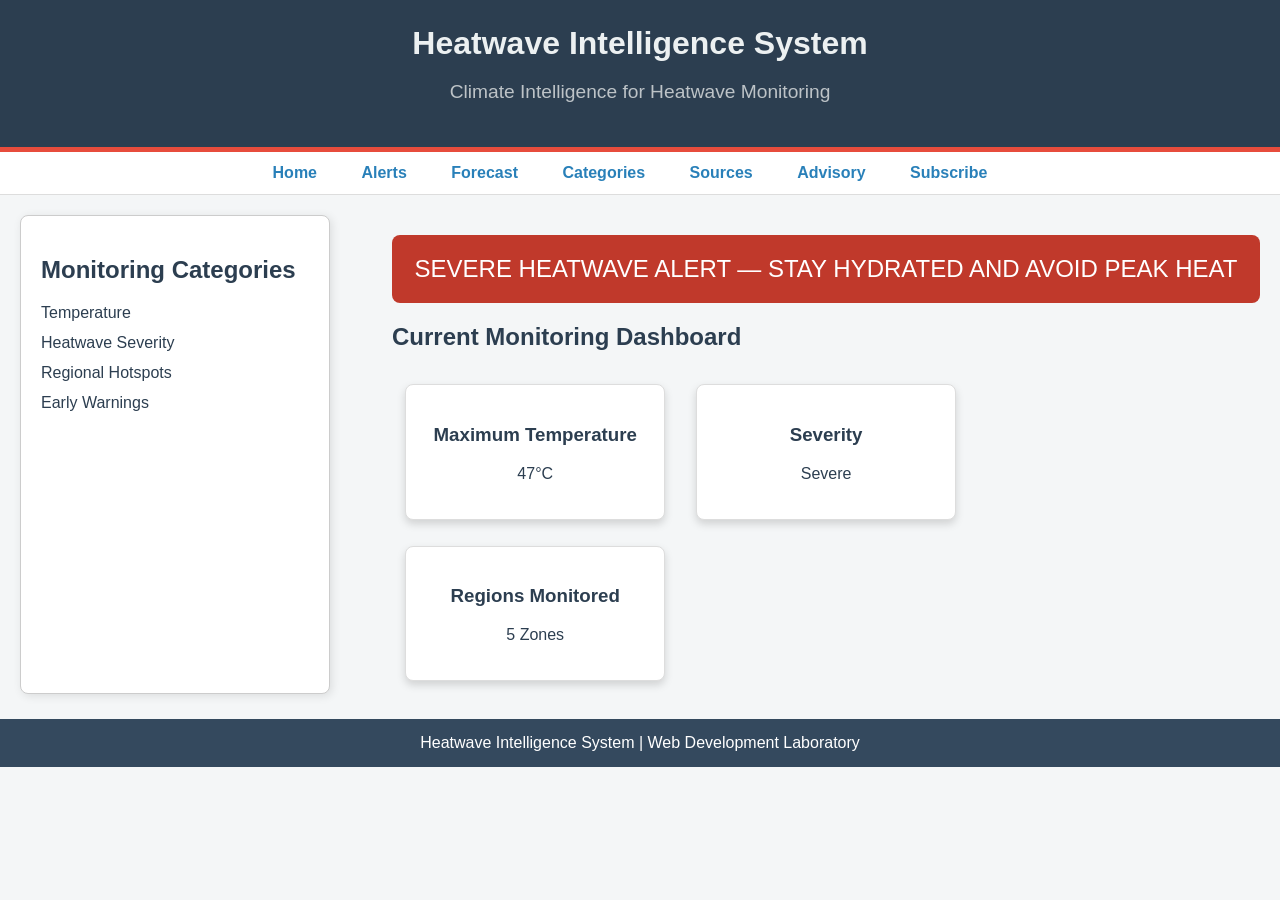
==== index.html @ 3a256659 "Initial case study website" ====
<!DOCTYPE html>
<html lang="en">
<head>
  <meta charset="UTF-8">
  <meta name="viewport" content="width=device-width, initial-scale=1.0">
  <title>Heatwave Intelligence System</title>
  <link rel="stylesheet" href="style.css">
</head>
<body>
<header style="background-color:#2c3e50; padding:25px; border-bottom:5px solid #e74c3c; text-align:center;">
  <h1 title="Climate intelligence portal for heatwave monitoring"
      style="color:#ecf0f1; margin:0;">Heatwave Intelligence System</h1>
  <p style="color:#bdc3c7; font-size:1.2em;">Climate Intelligence for Heatwave Monitoring</p>
</header>

<nav>
  <ul>
    <li><a href="index.html">Home</a></li>
    <li><a href="alerts.html">Alerts</a></li>
    <li><a href="forecast.html">Forecast</a></li>
    <li><a href="categories.html">Categories</a></li>
    <li><a href="sources.html">Sources</a></li>
    <li><a href="special-advisory.html">Advisory</a></li>
    <li><a href="subscribe.html">Subscribe</a></li>
  </ul>
</nav>

<main class="page-container">
  <aside class="sidebar">
    <h2>Monitoring Categories</h2>
    <ul>
      <li>Temperature</li>
      <li>Heatwave Severity</li>
      <li>Regional Hotspots</li>
      <li>Early Warnings</li>
    </ul>
  </aside>

  <section class="main-content-right">
    <div class="alert-box">SEVERE HEATWAVE ALERT — STAY HYDRATED AND AVOID PEAK HEAT</div>
    <h2>Current Monitoring Dashboard</h2>
    <div class="data-card">
      <h3>Maximum Temperature</h3>
      <p>47°C</p>
    </div>
    <div class="data-card">
      <h3>Severity</h3>
      <p>Severe</p>
    </div>
    <div class="data-card">
      <h3>Regions Monitored</h3>
      <p>5 Zones</p>
    </div>
  </section>
</main>

<footer>Heatwave Intelligence System | Web Development Laboratory</footer>
</body>
</html>
---- style.css ----
/* External CSS - Tasks 3, 4, 5, 9 and 10 */

* { box-sizing: border-box; }

body {
  font-family: Arial, sans-serif;
  background-color: #f4f6f7;
  color: #2c3e50;
  margin: 0;
}

h1, h2, h3 { color: #2c3e50; }

.site-header {
  background-color: #34495e;
  color: white;
  text-align: center;
  padding: 25px;
}

.site-header h1 { color: white; margin: 0 0 8px; }
.site-header p { color: #ecf0f1; }

nav {
  background: white;
  padding: 12px;
  border-bottom: 1px solid #ddd;
}

nav ul {
  list-style: none;
  padding: 0;
  margin: 0;
  text-align: center;
}

nav li {
  display: inline-block;
  margin-right: 20px;
}

nav a {
  text-decoration: none;
  color: #2980b9;
  font-weight: bold;
  padding: 10px;
}

nav a:hover {
  color: #e74c3c;
  text-decoration: underline;
}

.page-container {
  display: flex;
  justify-content: space-between;
  gap: 25px;
  margin: 20px;
}

.sidebar {
  width: 25%;
  border: 1px solid #ccc;
  box-shadow: 2px 2px 10px rgba(0,0,0,0.1);
  padding: 20px;
  border-radius: 8px;
  background-color: white;
}

.sidebar ul { list-style: none; padding: 0; }
.sidebar ul li {
  margin-bottom: 12px;
  transition: color 0.3s ease;
}
.sidebar ul li:hover { color: #e74c3c; }

.main-content-right { width: 70%; }

.content {
  width: 90%;
  max-width: 1100px;
  margin: 25px auto;
  min-height: 400px;
}

.data-card {
  display: inline-block;
  vertical-align: top;
  width: 30%;
  margin: 1.5%;
  padding: 20px;
  border: 1px solid #ddd;
  background-color: white;
  box-shadow: 0 4px 8px rgba(0,0,0,0.15);
  text-align: center;
  border-radius: 8px;
}

.alert-box {
  background-color: #c0392b;
  color: white;
  font-size: 1.5em;
  padding: 20px;
  text-align: center;
  margin: 20px 0;
  border-radius: 8px;
  animation: glowing 1.5s infinite alternate;
}

@keyframes glowing {
  from { box-shadow: 0 0 10px #c0392b; background-color: #c0392b; }
  to { box-shadow: 0 0 25px #ff7979; background-color: #e74c3c; }
}

.severity-card {
  background: white;
  border-left: 6px solid #e74c3c;
  padding: 25px;
  box-shadow: 0 3px 10px rgba(0,0,0,0.1);
}

table {
  border-collapse: collapse;
  width: 100%;
  margin: 20px 0;
  background-color: white;
}

th, td {
  border: 1px solid #bdc3c7;
  padding: 12px;
  text-align: center;
}

th { background-color: #2980b9; color: white; }
tr:nth-child(even) { background-color: #ecf0f1; }

form {
  max-width: 700px;
  margin: auto;
}

fieldset {
  border: 2px solid #2c3e50;
  border-radius: 8px;
  padding: 20px;
  background-color: white;
}

legend {
  font-weight: bold;
  color: #2980b9;
  font-size: 1.2em;
}

input[type="text"], input[type="email"], input[type="tel"], select {
  width: 100%;
  padding: 10px;
  margin: 10px 0 20px;
  border: 1px solid #ccc;
  border-radius: 4px;
}

input:focus, select:focus {
  border: 2px solid #2980b9;
  outline: none;
}

input[type="submit"], input[type="reset"] {
  color: white;
  padding: 10px 20px;
  border: none;
  border-radius: 5px;
  cursor: pointer;
  margin: 10px 5px 0 0;
}

input[type="submit"] { background-color: #27ae60; }
input[type="submit"]:hover { background-color: #2ecc71; }
input[type="reset"] { background-color: #7f8c8d; }

footer {
  background-color: #34495e;
  color: white;
  text-align: center;
  padding: 15px;
  margin-top: 25px;
}

@media (max-width: 768px) {
  .page-container { flex-direction: column; }
  .sidebar, .main-content-right { width: 100%; }
  .data-card { width: 100%; margin: 10px 0; }
  nav li { display: block; margin: 5px 0; }
}
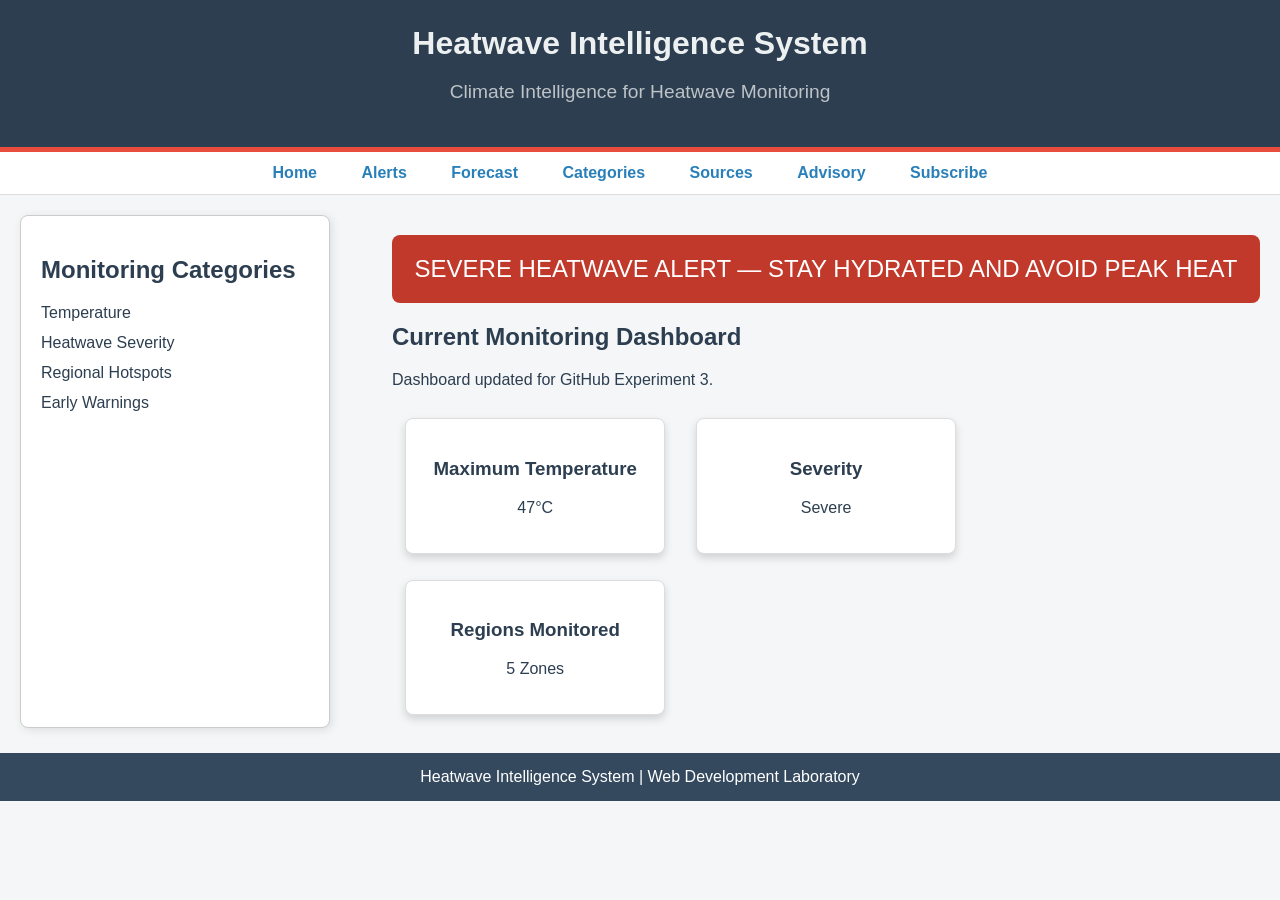
==== commit 17099f8d: "Update dashboard content" ====
--- a/index.html
+++ b/index.html
@@ -39,6 +39,7 @@
   <section class="main-content-right">
     <div class="alert-box">SEVERE HEATWAVE ALERT — STAY HYDRATED AND AVOID PEAK HEAT</div>
     <h2>Current Monitoring Dashboard</h2>
+    <p>Dashboard updated for GitHub Experiment 3.</p>
     <div class="data-card">
       <h3>Maximum Temperature</h3>
       <p>47°C</p>
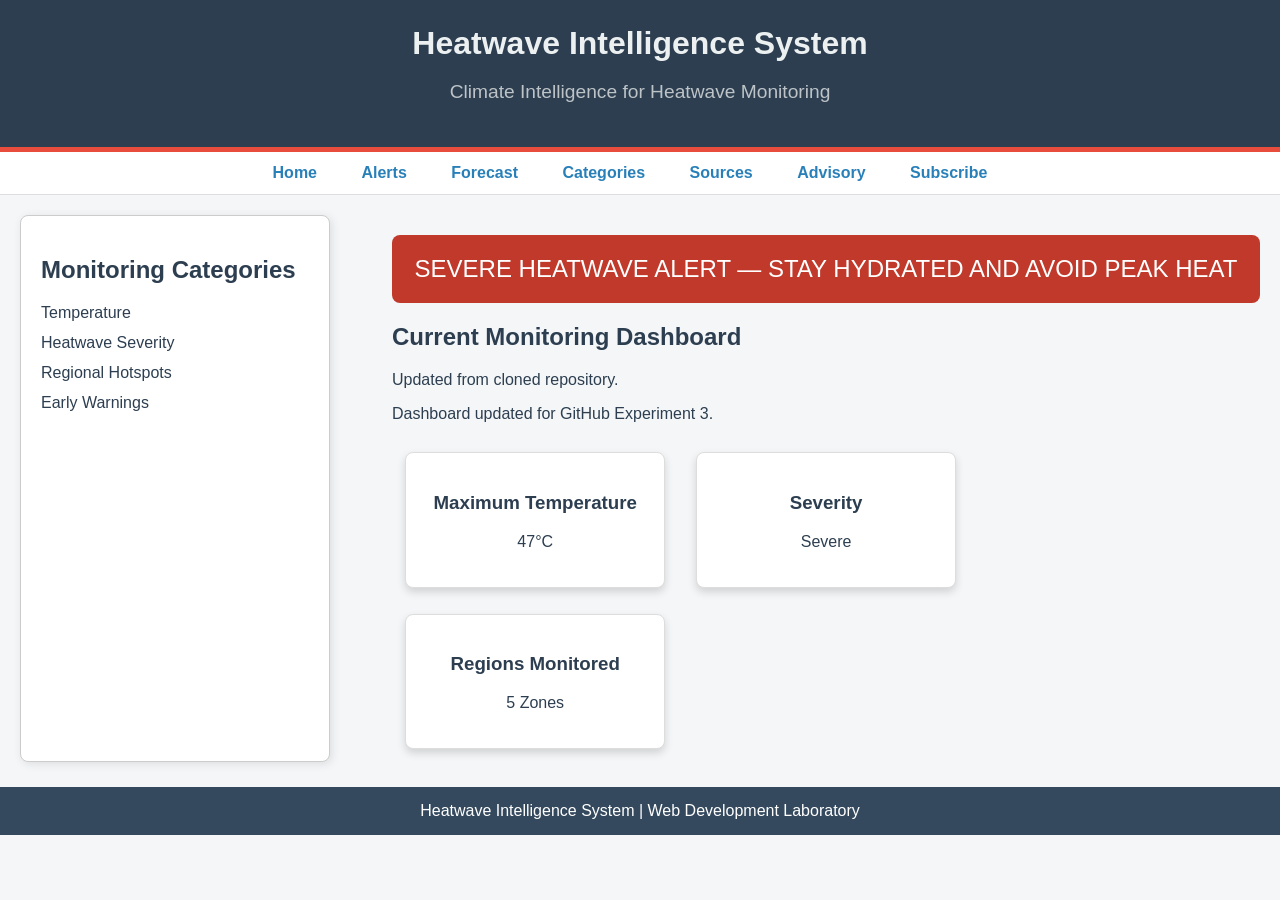
==== commit 5f898f64: "Updated website content" ====
--- a/index.html
+++ b/index.html
@@ -39,6 +39,7 @@
   <section class="main-content-right">
     <div class="alert-box">SEVERE HEATWAVE ALERT — STAY HYDRATED AND AVOID PEAK HEAT</div>
     <h2>Current Monitoring Dashboard</h2>
+    <p>Updated from cloned repository.</p>
     <p>Dashboard updated for GitHub Experiment 3.</p>
     <div class="data-card">
       <h3>Maximum Temperature</h3>
